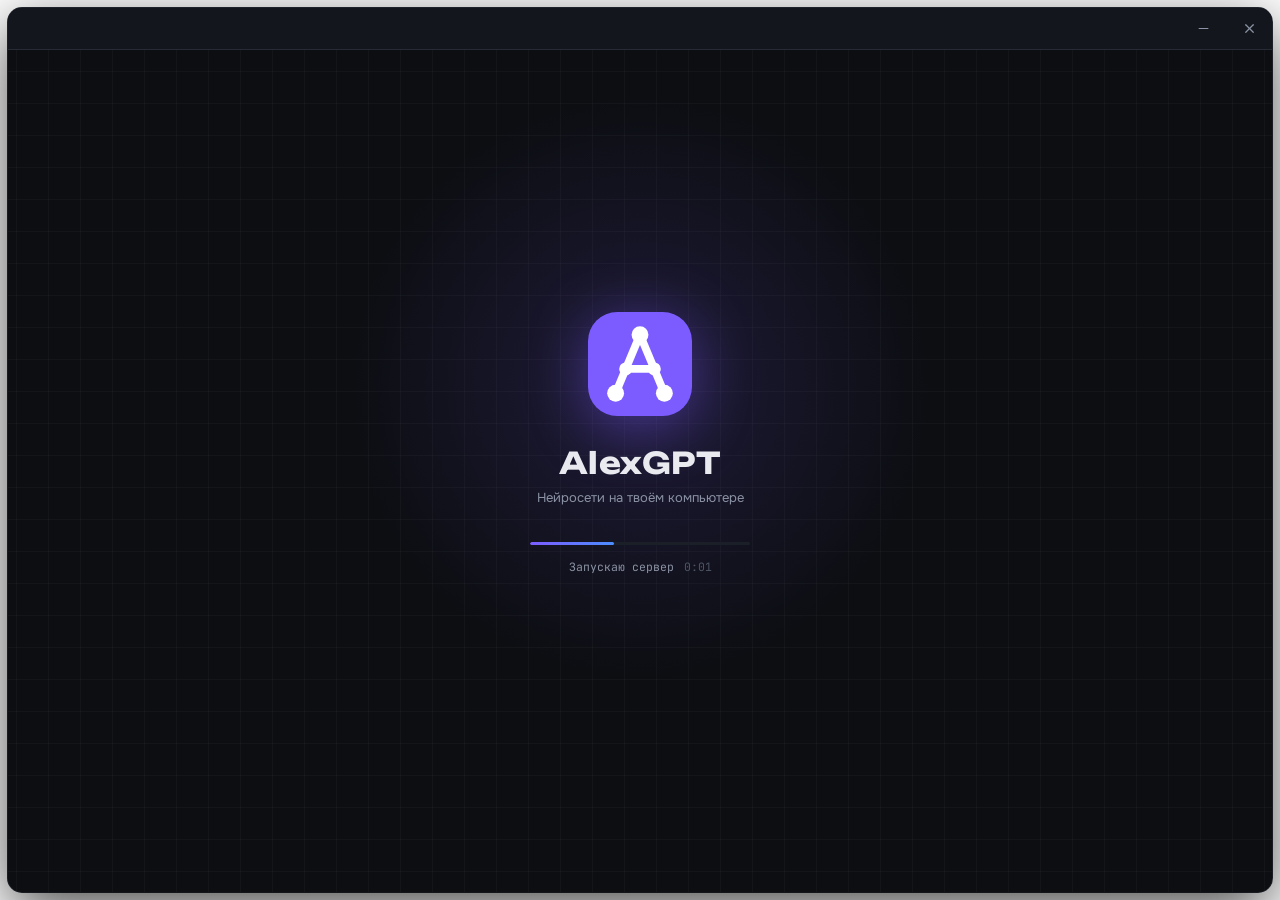
==== alexgpt/static/loading.html @ 798400fb "Новый экран загрузки, центрирование значков в компактном меню, значок окна - Экран загрузки в стиле " ====
<!DOCTYPE html>
<html lang="ru">
<head>
<meta charset="utf-8">
<title>AlexGPT</title>
<link rel="stylesheet" href="theme.css">
<script>
// Тема и акцент приходят от окна (?theme=&accent=), чтобы экран загрузки был в тех же цветах, что программа
(function () {
  var q = new URLSearchParams(location.search), h = document.documentElement;
  if (q.get('theme')) h.dataset.theme = q.get('theme');
  if (q.get('accent')) h.dataset.accent = q.get('accent');
})();
</script>
<style>
*{margin:0;padding:0;box-sizing:border-box}
html,body{width:100%;height:100%;background:transparent;overflow:hidden;font-family:var(--f-ui);color:var(--text);
  -webkit-font-smoothing:antialiased;user-select:none;cursor:default}
.ic{width:1em;height:1em;flex-shrink:0;fill:none;stroke:currentColor;stroke-width:1.9;stroke-linecap:round;stroke-linejoin:round}

/* Та же рамка, что у программы, чтобы переход был незаметным */
#root{position:absolute;inset:8px;border-radius:14px;overflow:hidden;background:var(--bg);
  box-shadow:0 18px 60px var(--shadow),0 0 0 1px var(--border);display:flex;flex-direction:column}

/* Заголовок: за него можно тянуть окно, пока программа запускается */
#bar{height:42px;flex-shrink:0;background:var(--surf);border-bottom:1px solid var(--border);display:flex;align-items:center}
#bar .logo{display:flex;align-items:center;gap:10px;padding:0 16px;height:100%;opacity:0;transition:opacity .25s}
#bar .logo svg{width:24px;height:24px}
#bar .name{font-family:var(--f-display);font-weight:600;font-size:13px;letter-spacing:.2px}
#drag{flex:1;height:100%}
.btn{width:46px;height:100%;border:none;background:transparent;color:var(--muted);font-size:15px;display:flex;align-items:center;justify-content:center;
  transition:background .12s,color .12s}
.btn:hover{background:var(--surf2);color:var(--text)}
.btn.close:hover{background:#e81123;color:#fff}

#stage{flex:1;position:relative;display:flex;align-items:center;justify-content:center;
  background-image:linear-gradient(var(--grid) 1px,transparent 1px),linear-gradient(90deg,var(--grid) 1px,transparent 1px);
  background-size:32px 32px;background-position:center}
#stage::before{content:'';position:absolute;inset:0;pointer-events:none;
  background:radial-gradient(circle at 50% 40%,rgba(var(--accent-rgb),.17),transparent 36%)}
#center{position:relative;display:flex;flex-direction:column;align-items:center;transition:opacity .25s,transform .25s}

/* Логотип собирается: плитка, связи, узлы; потом по узлам сверху вниз бежит сигнал */
.mark{width:104px;height:104px;overflow:visible;filter:drop-shadow(0 10px 30px rgba(var(--accent-rgb),.45))}
.mark .tile{fill:var(--accent);transform-origin:16px 16px;animation:tile .6s cubic-bezier(.2,.9,.3,1.25) both}
.mark .edge{fill:none;stroke:#fff;stroke-width:2.4;stroke-linecap:round;stroke-dasharray:1;stroke-dashoffset:1;animation:draw .7s ease-out .2s forwards}
.mark .e2{animation-delay:.35s}.mark .e3{animation-delay:.55s}
.mark .node{fill:#fff;transform-box:fill-box;transform-origin:center;transform:scale(0);
  animation:pop .35s cubic-bezier(.2,.9,.3,1.5) var(--d) forwards,fire 2.4s ease-in-out calc(1.4s + var(--f)) infinite}
@keyframes tile{from{transform:scale(.6);opacity:0}}
@keyframes draw{to{stroke-dashoffset:0}}
@keyframes pop{to{transform:scale(1)}}
@keyframes fire{0%,55%,100%{opacity:.55}18%{opacity:1}}

h1{margin-top:28px;font-family:var(--f-display);font-weight:700;font-size:30px;letter-spacing:.5px;animation:up .5s .35s both}
.tag{margin-top:8px;color:var(--muted);font-size:13px;animation:up .5s .45s both}
.track{margin-top:36px;width:220px;height:3px;border-radius:3px;background:var(--surf2);overflow:hidden;animation:up .5s .55s both}
.track i{display:block;width:38%;height:100%;border-radius:3px;background:linear-gradient(90deg,var(--accent),var(--accent2));
  animation:slide 1.4s ease-in-out infinite}
.status{margin-top:14px;font-family:var(--f-mono);font-size:11.5px;color:var(--muted);display:flex;gap:10px;animation:up .5s .6s both}
.status .t{color:var(--faint)}
.hint{margin-top:18px;max-width:400px;text-align:center;font-size:12px;line-height:1.55;color:var(--faint);opacity:0;transition:opacity .6s}
.hint.show{opacity:1}
@keyframes up{from{opacity:0;transform:translateY(8px)}}
@keyframes slide{from{transform:translateX(-105%)}to{transform:translateX(270%)}}

/* Ошибка запуска: лог и что с этим делать */
#err{display:none;width:min(640px,86vw);margin-top:26px;flex-direction:column;gap:12px}
body.error .track,body.error .status,body.error .hint{display:none}
body.error #err{display:flex}
body.error .mark{filter:drop-shadow(0 10px 30px rgba(242,85,90,.35))}
body.error .mark .tile{fill:var(--red)}
body.error .mark .node{animation:none;transform:scale(1);opacity:1}
#err .title{color:var(--red);font-weight:600;font-size:14px;text-align:center}
#err pre{font-family:var(--f-mono);font-size:11px;line-height:1.5;color:var(--muted);background:var(--surf);border:1px solid var(--border);
  border-radius:10px;padding:12px 14px;max-height:34vh;overflow:auto;white-space:pre-wrap;word-break:break-word;user-select:text;cursor:text}
#err .acts{display:flex;gap:8px;justify-content:center}
.b{display:flex;align-items:center;gap:7px;padding:8px 14px;border-radius:8px;border:1px solid var(--border2);background:var(--surf2);
  color:var(--text);font:500 13px var(--f-ui);cursor:pointer;transition:border-color .12s,background .12s}
.b:hover{border-color:var(--accent)}
.b.primary{background:var(--accent);border-color:var(--accent);color:var(--on-accent)}
.b.primary:hover{background:var(--accent-hover)}

/* Сервер готов: центр гаснет, логотип встаёт в заголовок, как в программе */
body.done #center{opacity:0;transform:scale(.97)}
body.done #bar .logo{opacity:1}

@media (prefers-reduced-motion:reduce){
  *{animation-duration:.01s!important;animation-iteration-count:1!important;transition:none!important}
  .track i{width:100%}
}
</style>
</head>
<body>
<div id="root">
  <div id="bar">
    <div class="logo">
      <svg viewBox="0 0 32 32" aria-hidden="true"><rect width="32" height="32" rx="9" fill="var(--accent)"/><path d="M16 7 8.5 25M16 7l7.5 18M11.6 17.5h8.8" stroke="#fff" stroke-width="2.4" stroke-linecap="round" fill="none"/><g fill="#fff"><circle cx="16" cy="7" r="2.6"/><circle cx="8.5" cy="25" r="2.6"/><circle cx="23.5" cy="25" r="2.6"/><circle cx="11.6" cy="17.5" r="2"/><circle cx="20.4" cy="17.5" r="2"/></g></svg>
      <span class="name">AlexGPT</span>
    </div>
    <div id="drag"></div>
    <button class="btn" onclick="cmd('minimize')" title="Свернуть"><svg class="ic"><use href="icons.svg#i-minus"/></svg></button>
    <button class="btn close" onclick="cmd('quit')" title="Закрыть"><svg class="ic"><use href="icons.svg#i-x"/></svg></button>
  </div>
  <div id="stage">
    <div id="center">
      <svg class="mark" viewBox="0 0 32 32" aria-hidden="true">
        <rect class="tile" width="32" height="32" rx="9"/>
        <path class="edge e1" pathLength="1" d="M16 7 8.5 25"/>
        <path class="edge e2" pathLength="1" d="M16 7l7.5 18"/>
        <path class="edge e3" pathLength="1" d="M11.6 17.5h8.8"/>
        <circle class="node" style="--d:.15s;--f:0s" cx="16" cy="7" r="2.6"/>
        <circle class="node" style="--d:.6s;--f:.35s" cx="11.6" cy="17.5" r="2"/>
        <circle class="node" style="--d:.65s;--f:.35s" cx="20.4" cy="17.5" r="2"/>
        <circle class="node" style="--d:.8s;--f:.7s" cx="8.5" cy="25" r="2.6"/>
        <circle class="node" style="--d:.85s;--f:.7s" cx="23.5" cy="25" r="2.6"/>
      </svg>
      <h1>AlexGPT</h1>
      <div class="tag">Нейросети на твоём компьютере</div>
      <div class="track"><i></i></div>
      <div class="status"><span id="msg">Запускаю сервер</span><span class="t" id="t">0:00</span></div>
      <div class="hint" id="hint">Первый запуск после установки или обновления дольше обычного: антивирус проверяет файлы программы. Дальше будет быстрее.</div>
      <div id="err">
        <div class="title" id="err-title"></div>
        <pre id="err-log"></pre>
        <div class="acts">
          <button class="b primary" onclick="cmd('restart')"><svg class="ic"><use href="icons.svg#i-refresh-cw"/></svg>Перезапустить</button>
          <button class="b" onclick="cmd('openlog')"><svg class="ic"><use href="icons.svg#i-folder-tree"/></svg>Открыть папку с логом</button>
        </div>
      </div>
    </div>
  </div>
</div>
<script>
// Сервера ещё нет, поэтому команды окну идут через консоль: gui.py ловит строки 'alexgpt:…'
function cmd(c) { console.log('alexgpt:' + c); }
document.getElementById('drag').addEventListener('mousedown', function (e) {
  if (e.button === 0) { cmd('startmove'); e.preventDefault(); }
});

var started = Date.now(), timer = setInterval(tick, 500);
function tick() {
  var s = Math.floor((Date.now() - started) / 1000);
  document.getElementById('t').textContent = Math.floor(s / 60) + ':' + String(s % 60).padStart(2, '0');
  document.getElementById('msg').textContent = s < 3 ? 'Запускаю сервер' : 'Загружаю библиотеки нейросетей';
  if (s >= 15) document.getElementById('hint').classList.add('show');
}
function finish() { clearInterval(timer); document.body.classList.add('done'); }
function showError(title, log) {
  clearInterval(timer);
  document.body.classList.add('error');
  document.getElementById('err-title').textContent = title;
  var pre = document.getElementById('err-log');
  pre.textContent = log || 'Лог пуст';
  pre.scrollTop = pre.scrollHeight;
}
</script>
</body>
</html>
---- alexgpt/static/theme.css ----
/* Шрифты и цвета тем: общие для программы (app.html) и экрана загрузки (loading.html) */
@font-face{font-family:'Onest';font-style:normal;font-weight:400;font-display:swap;src:url(fonts/onest-cyrillic-400-normal.woff2) format('woff2');unicode-range:U+0301,U+0400-045F,U+0490-0491,U+04B0-04B1,U+2116}
@font-face{font-family:'Onest';font-style:normal;font-weight:400;font-display:swap;src:url(fonts/onest-latin-400-normal.woff2) format('woff2');unicode-range:U+0000-00FF,U+0131,U+0152-0153,U+02BB-02BC,U+02C6,U+02DA,U+02DC,U+0304,U+0308,U+0329,U+2000-206F,U+20AC,U+2122,U+2191,U+2193,U+2212,U+2215,U+FEFF,U+FFFD}
@font-face{font-family:'Onest';font-style:normal;font-weight:500;font-display:swap;src:url(fonts/onest-cyrillic-500-normal.woff2) format('woff2');unicode-range:U+0301,U+0400-045F,U+0490-0491,U+04B0-04B1,U+2116}
@font-face{font-family:'Onest';font-style:normal;font-weight:500;font-display:swap;src:url(fonts/onest-latin-500-normal.woff2) format('woff2');unicode-range:U+0000-00FF,U+0131,U+0152-0153,U+02BB-02BC,U+02C6,U+02DA,U+02DC,U+0304,U+0308,U+0329,U+2000-206F,U+20AC,U+2122,U+2191,U+2193,U+2212,U+2215,U+FEFF,U+FFFD}
@font-face{font-family:'Onest';font-style:normal;font-weight:600;font-display:swap;src:url(fonts/onest-cyrillic-600-normal.woff2) format('woff2');unicode-range:U+0301,U+0400-045F,U+0490-0491,U+04B0-04B1,U+2116}
@font-face{font-family:'Onest';font-style:normal;font-weight:600;font-display:swap;src:url(fonts/onest-latin-600-normal.woff2) format('woff2');unicode-range:U+0000-00FF,U+0131,U+0152-0153,U+02BB-02BC,U+02C6,U+02DA,U+02DC,U+0304,U+0308,U+0329,U+2000-206F,U+20AC,U+2122,U+2191,U+2193,U+2212,U+2215,U+FEFF,U+FFFD}
@font-face{font-family:'Onest';font-style:normal;font-weight:700;font-display:swap;src:url(fonts/onest-cyrillic-700-normal.woff2) format('woff2');unicode-range:U+0301,U+0400-045F,U+0490-0491,U+04B0-04B1,U+2116}
@font-face{font-family:'Onest';font-style:normal;font-weight:700;font-display:swap;src:url(fonts/onest-latin-700-normal.woff2) format('woff2');unicode-range:U+0000-00FF,U+0131,U+0152-0153,U+02BB-02BC,U+02C6,U+02DA,U+02DC,U+0304,U+0308,U+0329,U+2000-206F,U+20AC,U+2122,U+2191,U+2193,U+2212,U+2215,U+FEFF,U+FFFD}
@font-face{font-family:'Unbounded';font-style:normal;font-weight:600;font-display:swap;src:url(fonts/unbounded-cyrillic-600-normal.woff2) format('woff2');unicode-range:U+0301,U+0400-045F,U+0490-0491,U+04B0-04B1,U+2116}
@font-face{font-family:'Unbounded';font-style:normal;font-weight:600;font-display:swap;src:url(fonts/unbounded-latin-600-normal.woff2) format('woff2');unicode-range:U+0000-00FF,U+0131,U+0152-0153,U+02BB-02BC,U+02C6,U+02DA,U+02DC,U+0304,U+0308,U+0329,U+2000-206F,U+20AC,U+2122,U+2191,U+2193,U+2212,U+2215,U+FEFF,U+FFFD}
@font-face{font-family:'Unbounded';font-style:normal;font-weight:700;font-display:swap;src:url(fonts/unbounded-cyrillic-700-normal.woff2) format('woff2');unicode-range:U+0301,U+0400-045F,U+0490-0491,U+04B0-04B1,U+2116}
@font-face{font-family:'Unbounded';font-style:normal;font-weight:700;font-display:swap;src:url(fonts/unbounded-latin-700-normal.woff2) format('woff2');unicode-range:U+0000-00FF,U+0131,U+0152-0153,U+02BB-02BC,U+02C6,U+02DA,U+02DC,U+0304,U+0308,U+0329,U+2000-206F,U+20AC,U+2122,U+2191,U+2193,U+2212,U+2215,U+FEFF,U+FFFD}
@font-face{font-family:'JetBrains Mono';font-style:normal;font-weight:400;font-display:swap;src:url(fonts/jetbrains-mono-cyrillic-400-normal.woff2) format('woff2');unicode-range:U+0301,U+0400-045F,U+0490-0491,U+04B0-04B1,U+2116}
@font-face{font-family:'JetBrains Mono';font-style:normal;font-weight:400;font-display:swap;src:url(fonts/jetbrains-mono-latin-400-normal.woff2) format('woff2');unicode-range:U+0000-00FF,U+0131,U+0152-0153,U+02BB-02BC,U+02C6,U+02DA,U+02DC,U+0304,U+0308,U+0329,U+2000-206F,U+20AC,U+2122,U+2191,U+2193,U+2212,U+2215,U+FEFF,U+FFFD}
@font-face{font-family:'JetBrains Mono';font-style:normal;font-weight:500;font-display:swap;src:url(fonts/jetbrains-mono-cyrillic-500-normal.woff2) format('woff2');unicode-range:U+0301,U+0400-045F,U+0490-0491,U+04B0-04B1,U+2116}
@font-face{font-family:'JetBrains Mono';font-style:normal;font-weight:500;font-display:swap;src:url(fonts/jetbrains-mono-latin-500-normal.woff2) format('woff2');unicode-range:U+0000-00FF,U+0131,U+0152-0153,U+02BB-02BC,U+02C6,U+02DA,U+02DC,U+0304,U+0308,U+0329,U+2000-206F,U+20AC,U+2122,U+2191,U+2193,U+2212,U+2215,U+FEFF,U+FFFD}
/* ══ Темы. Фон, поверхности, текст и сетка; акцент задаётся отдельно (data-accent) ══ */
:root{
  --bg:#0c0e12;--surf:#13161c;--surf2:#1b1f27;--border:#262b35;--border2:#323846;
  --text:#e8eaf0;--muted:#8a92a3;--faint:#4d5566;--grid:rgba(255,255,255,.028);
  --blue:#4c8dff;--green:#3fb970;--red:#f2555a;--yellow:#e0a526;
  --accent:#7c5cff;--accent-rgb:124,92,255;--accent-hover:#6a47f5;--accent2:#4c8dff;--on-accent:#fff;
  --shadow:rgba(0,0,0,.7);
  --radius:12px;--sidebar:240px;--titlebar:42px;
  --f-ui:'Onest','Segoe UI',system-ui,sans-serif;--f-display:'Unbounded','Onest',sans-serif;
  --f-mono:'JetBrains Mono',Consolas,monospace;
}
html[data-theme=midnight]{--bg:#0a0f1e;--surf:#111829;--surf2:#18223a;--border:#243150;--border2:#2f3f63;--text:#e4e9f6;--muted:#91a0c0;--faint:#4a5878;--grid:rgba(120,150,255,.045)}
html[data-theme=graphite]{--bg:#0a0a0a;--surf:#121212;--surf2:#1c1c1c;--border:#2a2a2a;--border2:#363636;--text:#ededed;--muted:#9c9c9c;--faint:#555;--grid:rgba(255,255,255,.03)}
html[data-theme=light]{--bg:#f3f4f7;--surf:#fff;--surf2:#eceef3;--border:#dcdfe6;--border2:#c9ced8;--text:#15181e;--muted:#5a6272;--faint:#9aa1ae;--grid:rgba(20,30,60,.05);
  --green:#1a7f45;--red:#cf2e36;--yellow:#9a6700;--blue:#1f63d6;--shadow:rgba(20,30,60,.22)}
html[data-theme=sepia]{--bg:#f2ead6;--surf:#fbf6ea;--surf2:#eee3cb;--border:#dccfb0;--border2:#cdbd98;--text:#3b3024;--muted:#6f604c;--faint:#a39479;--grid:rgba(90,60,20,.06);
  --green:#3f7d20;--red:#b3261e;--yellow:#8a6100;--blue:#1f5fa8;--shadow:rgba(60,40,10,.25)}
html[data-accent=blue]  {--accent:#3b82f6;--accent-rgb:59,130,246;--accent-hover:#2563eb;--accent2:#06b6d4}
html[data-accent=green] {--accent:#16a34a;--accent-rgb:22,163,74;--accent-hover:#15803d;--accent2:#84cc16}
html[data-accent=orange]{--accent:#ea580c;--accent-rgb:234,88,12;--accent-hover:#c2410c;--accent2:#f59e0b}
html[data-accent=pink]  {--accent:#db2777;--accent-rgb:219,39,119;--accent-hover:#be185d;--accent2:#a855f7}
html[data-accent=teal]  {--accent:#0d9488;--accent-rgb:13,148,136;--accent-hover:#0f766e;--accent2:#3b82f6}
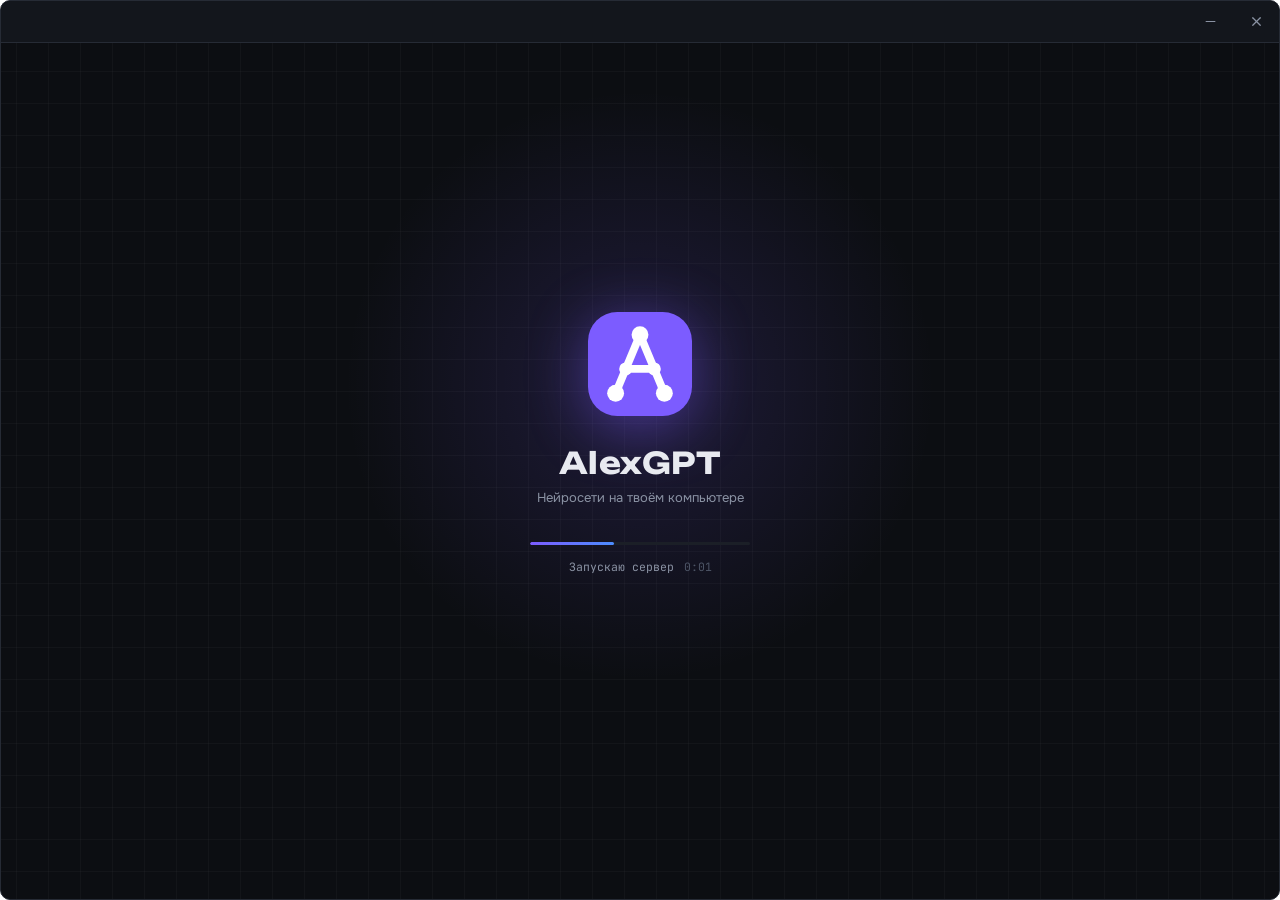
==== commit 1cddbaa7: "Версия 1.3.1: окно без прозрачной рамки вокруг Вокруг окна было прозрачное поле 8 px под тень, и на " ====
--- a/alexgpt/static/loading.html
+++ b/alexgpt/static/loading.html
@@ -19,8 +19,8 @@
 .ic{width:1em;height:1em;flex-shrink:0;fill:none;stroke:currentColor;stroke-width:1.9;stroke-linecap:round;stroke-linejoin:round}
 
 /* Та же рамка, что у программы, чтобы переход был незаметным */
-#root{position:absolute;inset:8px;border-radius:14px;overflow:hidden;background:var(--bg);
-  box-shadow:0 18px 60px var(--shadow),0 0 0 1px var(--border);display:flex;flex-direction:column}
+#root{position:absolute;inset:0;border-radius:10px;overflow:hidden;background:var(--bg);
+  border:1px solid var(--border);display:flex;flex-direction:column}
 
 /* Заголовок: за него можно тянуть окно, пока программа запускается */
 #bar{height:42px;flex-shrink:0;background:var(--surf);border-bottom:1px solid var(--border);display:flex;align-items:center}
